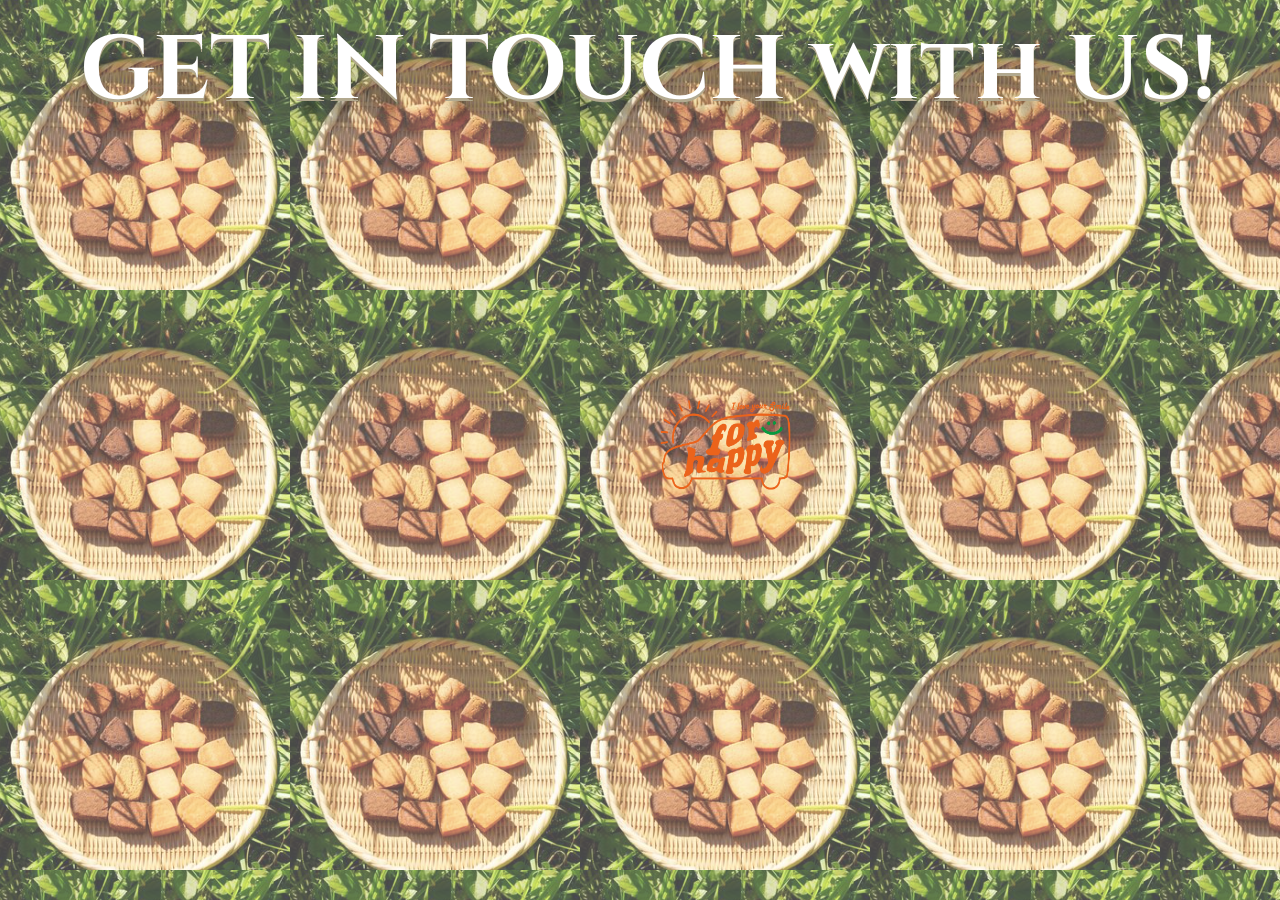
==== contact.html @ 8349a851 "Mid-term project added" ====
<!DOCTYPE html>
<html lang="en">
    <head>
        <title>Contact</title>
        <meta charset="UTF-8">
        <meta name="viewport" content="width=device-width, initial-scale=1">
        <link rel="preconnect" href="https://fonts.googleapis.com">
    <link rel="preconnect" href="https://fonts.gstatic.com" crossorigin>
    <link href="https://fonts.googleapis.com/css2?family=Allerta+Stencil&family=Alumni+Sans+Pinstripe:ital@1&family=Cinzel:wght@500&family=Edu+TAS+Beginner&family=Gochi+Hand&family=Handlee&family=Josefin+Sans:wght@300&family=Lora&family=Patrick+Hand&display=swap" rel="stylesheet">
</head>
    <style>
        body{
            width: 100%;
            /* height:px; */
            background-image: url(./imgs/for_happyOriginal.png);
            /* background-size: cover; */
            background-repeat: repeat;
            background-color:rgba(255,255,255,0.28);
            background-blend-mode: lighten;
            text-shadow: 0px 3px 0px #b2a98f,
                 0px 14px 10px rgba(0,0,0,0.15),
                 0px 24px 2px rgba(0,0,0,0.1),
                 0px 34px 30px rgba(0,0,0,0.1);

        }

        h1{
            font-size: 90px;
            color: #FFF;
            font-family: 'Cinzel', serif;
            text-align: center;
            margin-top: 10px;
        }
        img{
            height: 212px;
            width: 180px;
            margin-top:150px;
            margin-left: 628px;
        
            }           
        
        .back_btn{
            display: flex;
            align-items: center;
        }

    </style>
    <body>
        <h1>GET IN TOUCH with US!</h1>
    <div class="back_btn">
        <a href="./index.html"><img src="./imgs/fh_logo_OR.png" alt="for happy logo"></a> 
    </div>
    </body>
</html>
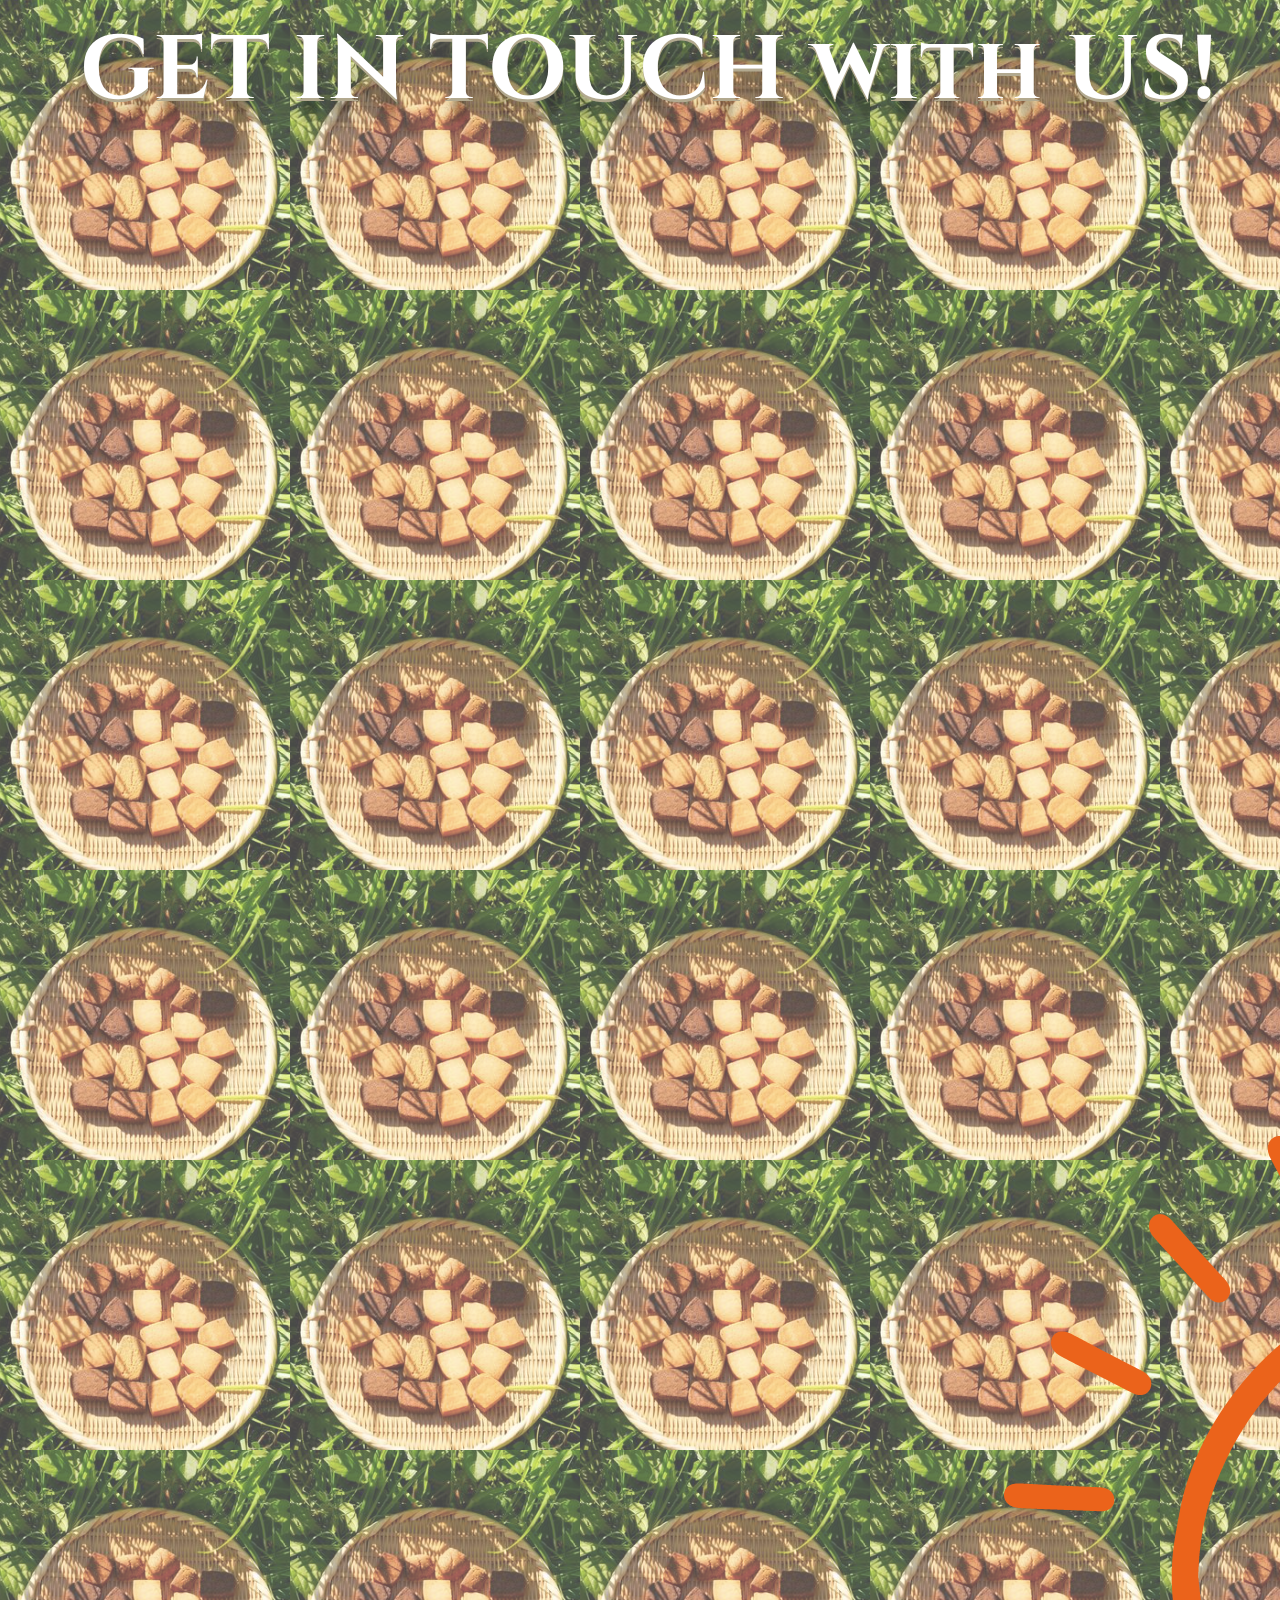
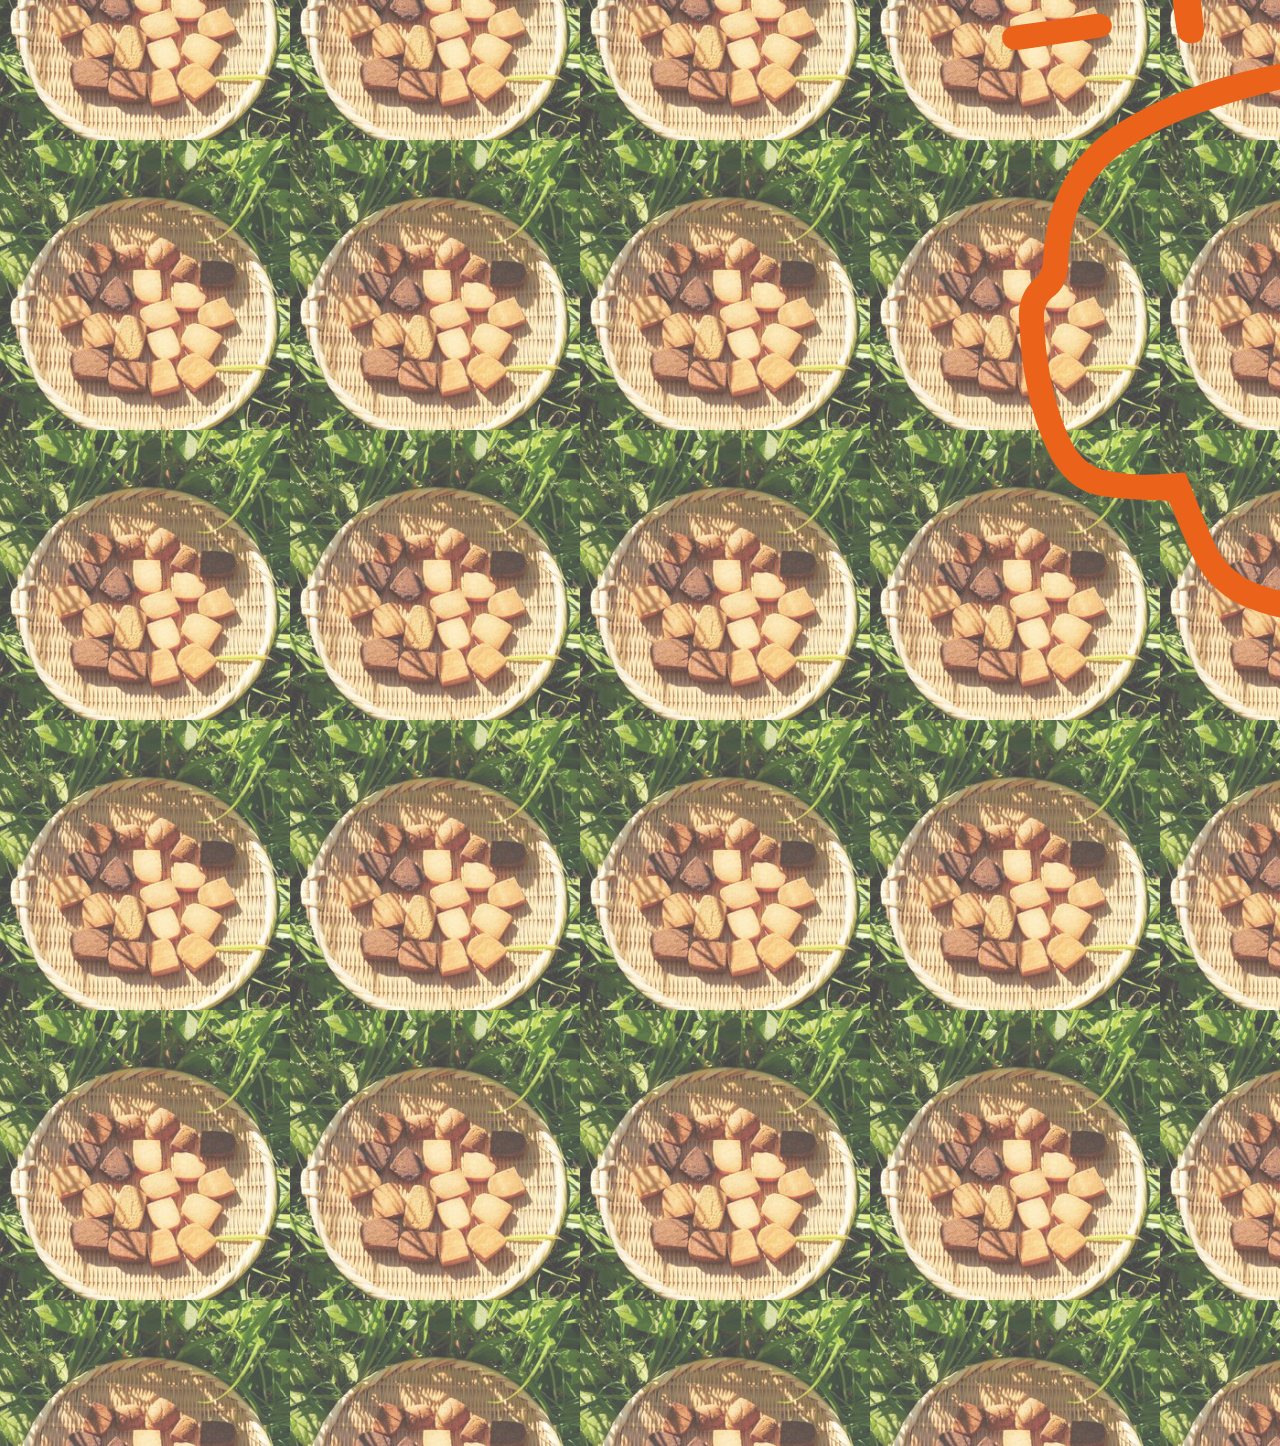
==== commit 34fd142b: "mobile.css added" ====
--- a/contact.html
+++ b/contact.html
@@ -7,6 +7,8 @@
         <link rel="preconnect" href="https://fonts.googleapis.com">
     <link rel="preconnect" href="https://fonts.gstatic.com" crossorigin>
     <link href="https://fonts.googleapis.com/css2?family=Allerta+Stencil&family=Alumni+Sans+Pinstripe:ital@1&family=Cinzel:wght@500&family=Edu+TAS+Beginner&family=Gochi+Hand&family=Handlee&family=Josefin+Sans:wght@300&family=Lora&family=Patrick+Hand&display=swap" rel="stylesheet">
+    <link rel="stylesheet" media="screen and (max-width: 768px)" href="mobile.css"> 
+
 </head>
     <style>
         body{
@@ -32,8 +34,8 @@
             margin-top: 10px;
         }
         img{
-            height: 212px;
-            width: 180px;
+            
+            
             margin-top:150px;
             margin-left: 628px;
         
@@ -44,6 +46,16 @@
             align-items: center;
         }
 
+        @media only screen and (max-width: 768px ){
+            body{
+                width: 100%;
+                height:auto;
+            }
+            h1{
+                font-size: 60px;
+            }
+        }
+
     </style>
     <body>
         <h1>GET IN TOUCH with US!</h1>
--- a/mobile.css
+++ b/mobile.css
@@ -0,0 +1,200 @@
+body{
+    min-width: 100% !important;
+}
+*{
+    box-sizing: border-box;
+}
+img{
+    width: 100%;
+}
+#header_container{
+    width: 100%;
+    height: 150px;
+}
+h1 {
+    margin : auto 0; 
+ 
+}
+
+.menu_bar {
+    margin: 0;
+    position: static;
+}
+.icons{
+
+}
+
+
+.menu_bar ul{
+    display: flex;
+    margin-top: 10px;
+    margin-right: 12px;
+    margin-left: 12px;
+    font-size: 14px;
+    width: 100%;
+    flex-wrap: wrap;
+}
+.header-link{
+    position: static;
+    flex-wrap: wrap;
+    display: block;
+    
+}
+
+.icons{
+    /* position: static;
+    bottom: 60px;
+    right: 520px; */
+}
+.mini{
+    width: 15px;
+    height: 15px;
+}
+
+.main_section{
+    
+}
+#main_container{
+    width: 90%;
+}
+
+h2{
+width: 100%;
+height:70%;
+font-size: 32px;
+position:static;
+margin-top: 168px;
+text-align: center;
+text-indent: 0;
+padding: 0;
+}
+
+
+.toppage_image{
+    margin-top: 36px;
+}
+
+.toppage_image img{
+    position: static;
+    width: 90%;
+    margin-bottom: 30px;
+    margin-left: 17px;
+    text-align: center;
+
+}
+.toppage_image span{
+    position:static;
+    
+}
+.for_story{
+    margin:70px auto;
+    margin-bottom: 30px;
+    text-align: center;
+}
+.story{
+    height: 100%;
+}
+.story p{
+    width: 80%;
+    margin: 0 10px 30px 30px;
+    font-size: 18px;
+    text-align: center;
+    
+}
+.story :after{
+    display: none;
+}
+
+h3{
+    font-size: 38px;
+    padding: 0;
+    width: 100%;
+}
+.for_mobile {
+    font-size: 35px;
+    text-align: center;
+    padding-top: 20px;
+    padding-bottom: 20px;
+}
+.ingredients ul{
+    display: block;
+    width: 245px;
+    margin-bottom: 20px;
+
+}
+.ingredients_icon{
+margin: 42px;
+}
+.ingredients_icon li{
+    margin-bottom: 15px;
+    margin-left: 52px;
+    margin-right: 20px;
+    border-radius: none;
+justify-content: center;
+}
+.ingredients_icon p{
+    text-align: center;
+}
+.shop_images img{
+    display: inline-block;
+    flex-direction: row-reverse;
+    width: 40%;
+    margin: 10px;
+}
+.shop_img_3 {
+    display: inline-block;
+    width: 100%;
+    margin:10px;
+}
+.btn{
+    margin: 0 0 20px 90px;
+}
+.events_img{
+    display: block;
+    width: 100%;
+}
+.events_img img{
+    width: 80%;
+    height: 200px;
+    border-radius: 40px 20px ;
+    box-shadow: 8px -8px rgb(254, 244, 204);
+}
+footer{
+    /* position: absolute;
+    bottom: 0; */
+display: block;
+width: 100%;
+height: 300px;
+flex-direction: column;
+position: absolute;
+
+
+
+}
+.contact_form{
+    display: block;
+    position: static;
+}
+.contact_form button{
+    position: static;
+    margin: 30px;
+}
+.contact_form a{
+    text-decoration: none !important;
+    text-decoration-line: none;
+    list-style: none !important;
+}
+
+h4{
+    position: static;
+}
+
+h4 p{
+    width :100%;
+    text-align: left;
+    flex-wrap: wrap;
+    font-size: 18px
+}
+
+
+
